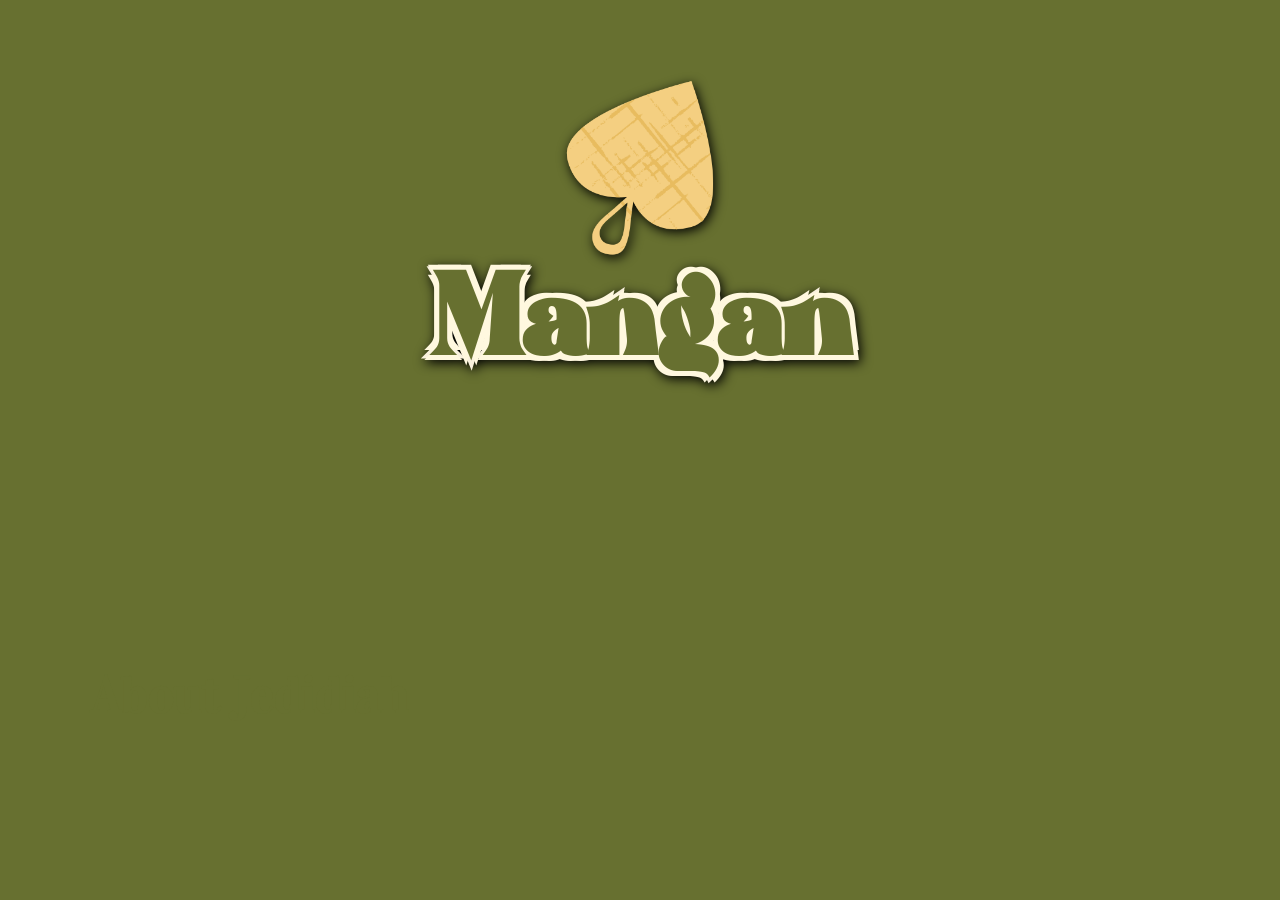
==== about.html @ 2985fe7a "Progress 3: Added 'about.html' and updated overall design" ====
<!doctype html>
<html lang="en">
  <head>
    <meta charset="UTF-8" />
    <meta name="viewport" content="width=device-width, initial-scale=1.0" />
    <link rel="styleSheet" href="about.css" />
    <title>About Me ᰔ</title>
  </head>

  <body>
    <header>
      <div class="aboutMeHeader">
        <a href="recipes.html">
          <img src="pictures/logoMangan.png" alt="Mangan Logo" />
        </a>
        <h1 class="titleLogo">Mangan</h1>
      </div>
    </header>

    <main>
      <h1>About Jedidiah</h1>
    </main>
  </body>
</html>
---- about.css ----
@font-face {
    font-family: 'stazin' ;
    src: url('fonts/Stazin-Medium.ttf') format('truetype');
}
.stazinfont{
font-family: 'stazin', sans-serif;
}

@font-face {
    font-family: 'larkenReg';
    src: url('fonts/Larken\ Regular.ttf') format('truetype');
}

.larkenRegFont{
    font-family: 'larkenReg', sans-serif;
}

@font-face {
    font-family: 'larkenMed';
    src: url(fonts/Larken\ Medium.ttf) format('truetype');
}

.larkenMedFont{
    font-family: 'larkenMed', sans-serif;
}

@font-face {
    font-family: 'larkenBold';
    src: url(fonts/Larken\ Bold.ttf) format('truetype');
}

.larkenBoldFont{
    font-family: 'larkenBold';
}
@font-face {
    font-family: 'larkenBlack';
    src: url(fonts/Larken\ Black.ttf) format('truetype');
}

.larkenBlackFont{
    font-family: 'larkenBlack';
}

@font-face {
    font-family: 'vidaloka';
    src: url(fonts/Vidaloka-Regular.ttf) format('truetype');
}

.vidalokaFont{
    font-family: 'vidaloka';
}

body{
    background-color: #677030;
    margin: 0;
}

header img{
    width: 150px;
    filter: drop-shadow(2px 3px 6px rgba(0, 0, 0.5));
    margin-top: 80px;
}

header {
    text-align: center;
    display: flex;
    align-items: center;
    justify-content: center;
    gap: 20px;
}

.titleLogo{
    color:#677030;
    font-family: 'stazin', sans-serif;
    font-size: 150px;
    -webkit-text-stroke: 7px #f9f1de;
    paint-order: stroke fill;
        text-shadow:
        5px 5px #fff8df,
        -5px -5px #fff8df,
        5px -5px #fff8df,
        -5px 5px #fff8df;
    filter: drop-shadow(2px 3px 6px rgba(0, 0, 0.5));
    width: 100%;
    height: 100%;
    margin-top: -55px;
}

main{
    padding: 90px;
}
main h1{
color: #677030;
font-family: 'vidaloka';
font-size: 50px;
font-weight: 200px;
}
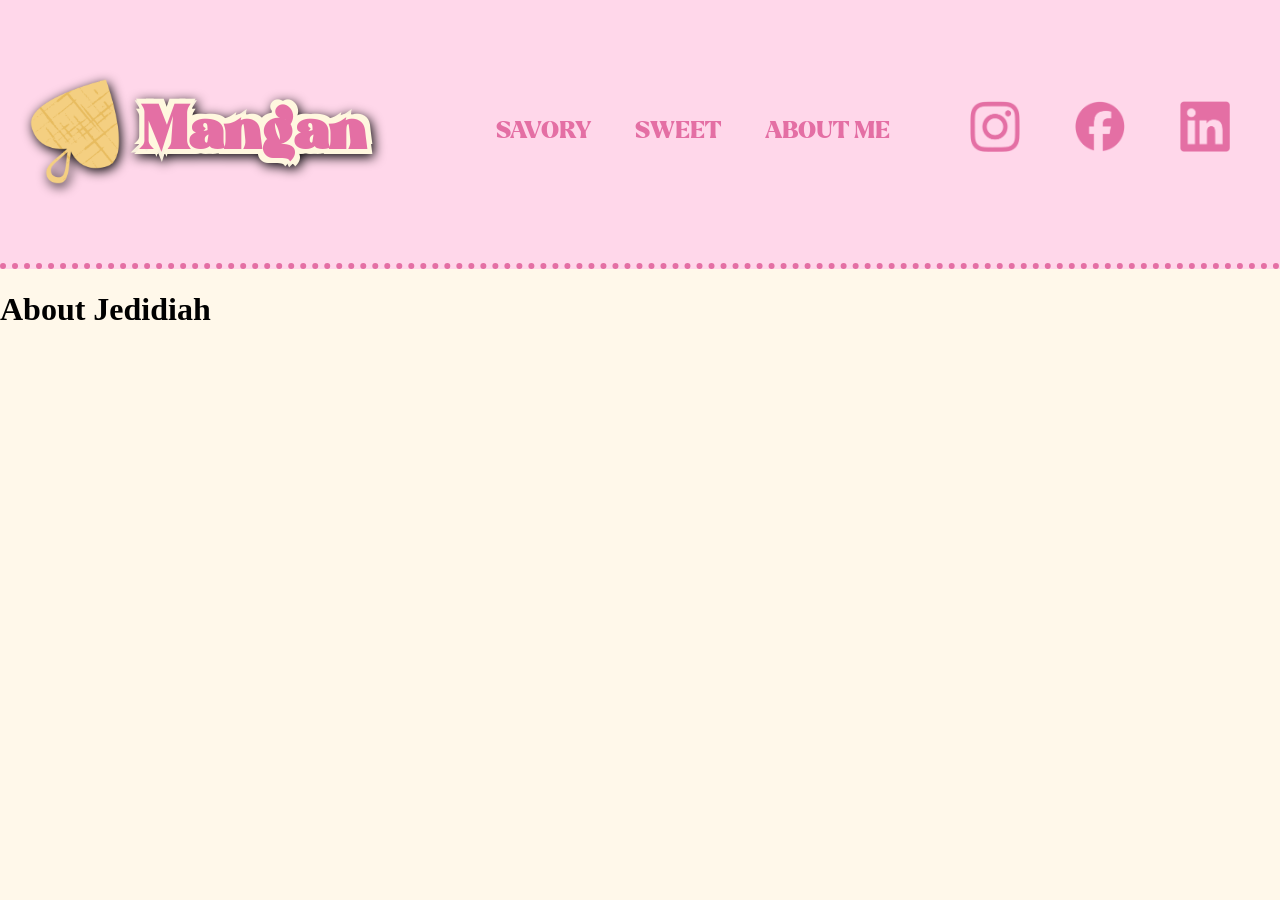
==== commit 2c601f28: "Progress 4: Finished designing the 'Savory' and 'Sweet' pages, and started the 'About Me' page" ====
--- a/about.html
+++ b/about.html
@@ -4,17 +4,35 @@
     <meta charset="UTF-8" />
     <meta name="viewport" content="width=device-width, initial-scale=1.0" />
     <link rel="styleSheet" href="about.css" />
-    <title>About Me ᰔ</title>
+    <title>Mangan | About Me ᰔ</title>
   </head>
 
   <body>
     <header>
-      <div class="aboutMeHeader">
-        <a href="recipes.html">
-          <img src="pictures/logoMangan.png" alt="Mangan Logo" />
-        </a>
+      <div class="brand">
+        <img src="pictures/logoMangan.png" alt="Mangan Logo" />
         <h1 class="titleLogo">Mangan</h1>
       </div>
+      <nav>
+        <div class="navigateBars">
+        <a class="savoryNav" href="savory.html">SAVORY</a>
+        <a class="contactNav" href="sweet.html">SWEET</a>
+        <a class="aboutNav" href="about.html">ABOUT ME</a>
+        </div>
+
+        <div class="socials">
+        <a class="igNav" href="https://www.instagram.com/jddiahh/"
+          ><img src="pictures/ig.png"
+        /></a>
+        <a class="fbNav" href="https://www.facebook.com/jddiahh/"
+          ><img src="pictures/fb.png"
+        /></a>
+        <a
+          class="linkedInNav"
+          href="https://www.linkedin.com/in/jedidiah-baltazar-2284b342a?utm_source=share_via&utm_content=profile&utm_medium=member_ios"
+          ><img src="pictures/linkedin.png"
+        /></a>
+        </div>
     </header>
 
     <main>
--- a/about.css
+++ b/about.css
@@ -50,29 +50,43 @@
     font-family: 'vidaloka';
 }
 
-body{
-    background-color: #677030;
+* {
+    box-sizing: border-box;
+}
+
+body{ 
+    background-color: #fff8ea;
+    background-size: cover;
+    min-height: 100vh;
     margin: 0;
 }
 
-header img{
-    width: 150px;
-    filter: drop-shadow(2px 3px 6px rgba(0, 0, 0.5));
-    margin-top: 80px;
+header{
+    background-color: #ffd7ea;
+    border-bottom: 6px dotted #e46fa4;
+    width: 100%;
+    display: flex;   
+    align-items: center;        
+    justify-content: space-between;
+    flex-wrap: wrap;
+    padding: 15px 30px;
+ 
 }
 
-header {
-    text-align: center;
+.brand img{
+    width: 90px;
+        filter: drop-shadow(2px 3px 6px rgba(0, 0, 0.5));
+}
+
+.brand{
     display: flex;
     align-items: center;
-    justify-content: center;
     gap: 20px;
 }
-
 .titleLogo{
-    color:#677030;
+    color: #e46fa4;
     font-family: 'stazin', sans-serif;
-    font-size: 150px;
+    font-size: clamp(30px, 8vw, 80px);
     -webkit-text-stroke: 7px #f9f1de;
     paint-order: stroke fill;
         text-shadow:
@@ -81,17 +95,49 @@
         5px -5px #fff8df,
         -5px 5px #fff8df;
     filter: drop-shadow(2px 3px 6px rgba(0, 0, 0.5));
-    width: 100%;
-    height: 100%;
-    margin-top: -55px;
+
 }
 
-main{
-    padding: 90px;
+nav{
+    display: flex;
+    align-items: center;
+    gap: clamp(20px, 5vh,40px);
+
 }
-main h1{
-color: #677030;
-font-family: 'vidaloka';
-font-size: 50px;
-font-weight: 200px;
-}+
+nav a{ 
+    border-radius: 20px;
+    color:#e46fa4;
+    font-family: 'larkenBlack';
+    font-size: clamp(20px, 4vh, 24px);
+    text-decoration: none;
+    white-space: nowrap;
+    padding: 20px;
+}
+
+.navigateBars {
+      padding: 0px;
+}
+
+.socials{
+    display: flex;
+    align-items: center;
+    gap: 15px;
+}
+nav img{
+    width: 50px;
+}
+
+@media (max-width: 900px) {
+    header {
+        flex-direction: column;
+        align-items: center;
+        text-align: center;
+    }
+
+    nav {
+        flex-wrap: wrap;
+        justify-content: center;
+    }
+}
+
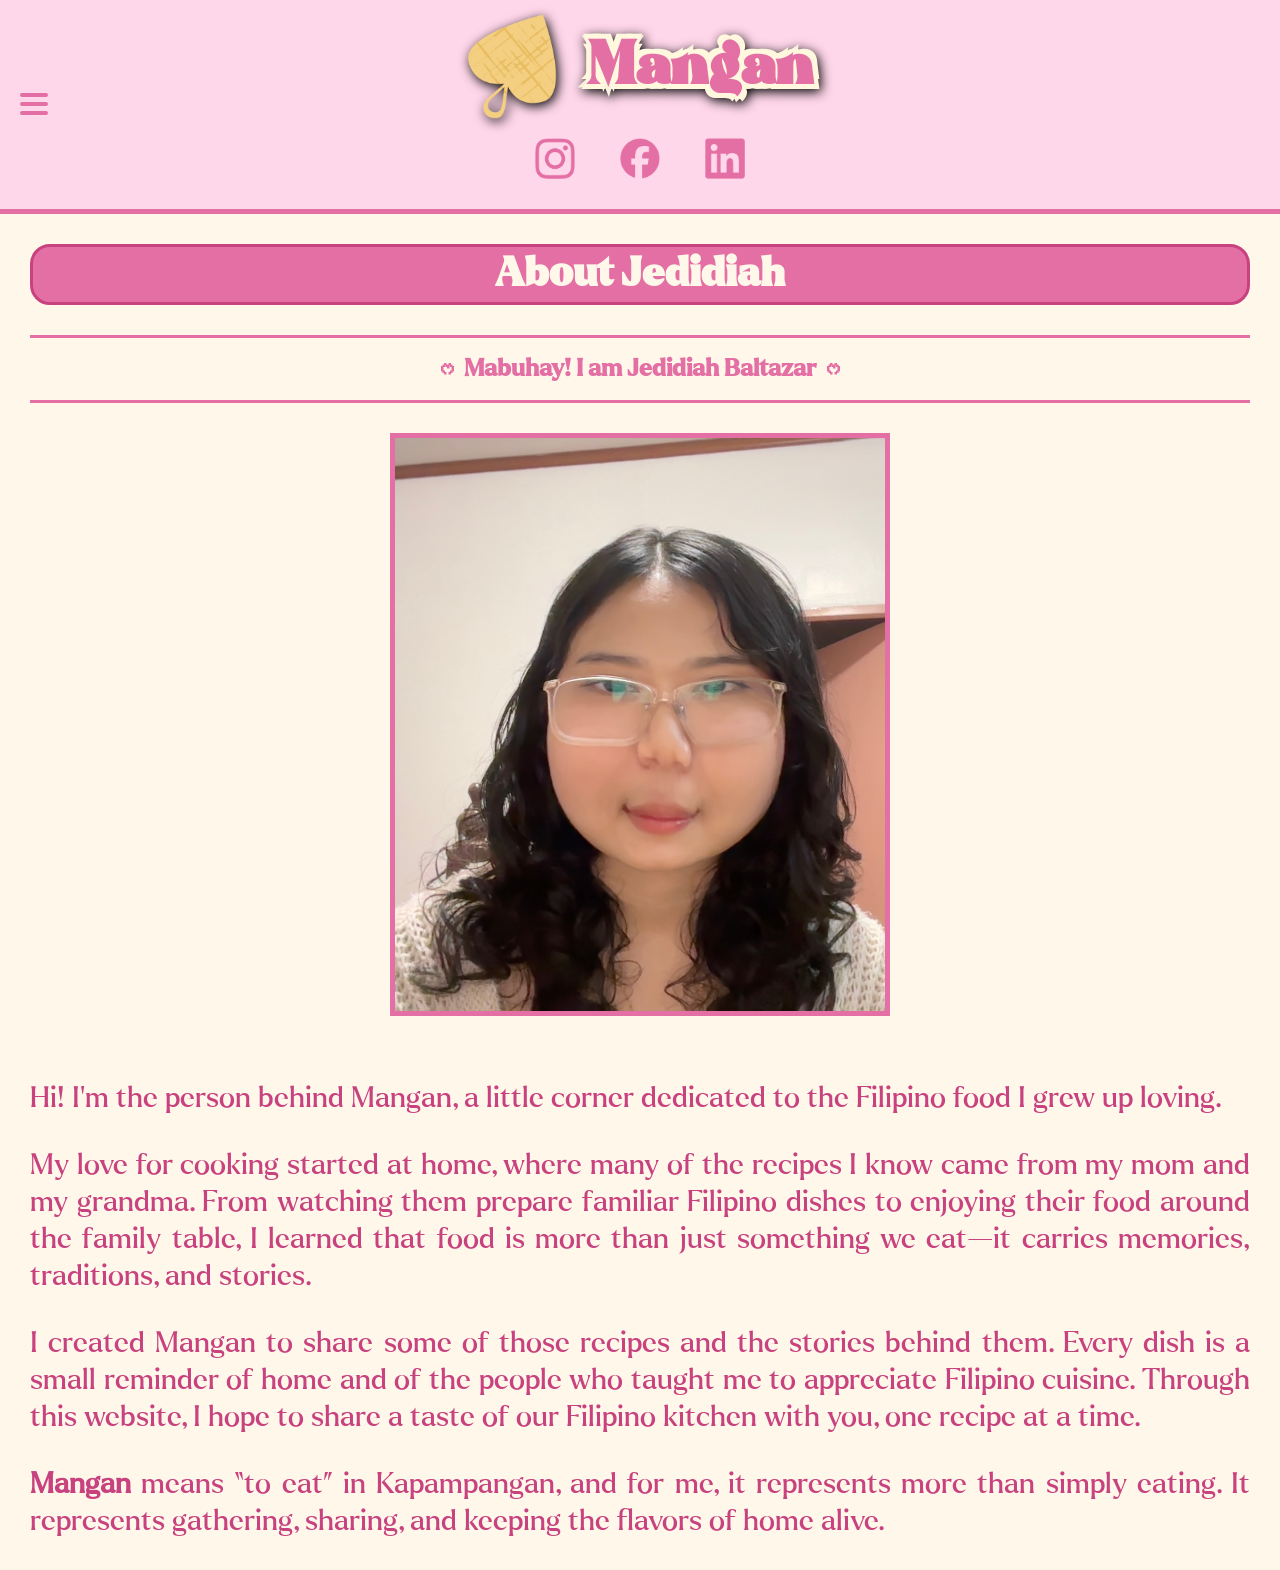
==== commit 6b4abe91: "Progress 5: Finished the 'About Me' page" ====
--- a/about.html
+++ b/about.html
@@ -14,29 +14,73 @@
         <h1 class="titleLogo">Mangan</h1>
       </div>
       <nav>
+        <input type="checkbox" id="navToggle" class="navToggleCheckbox" />
+        <label for="navToggle" class="menuBtn">
+          <span></span>
+          <span></span>
+          <span></span>
+        </label>
+
         <div class="navigateBars">
-        <a class="savoryNav" href="savory.html">SAVORY</a>
-        <a class="contactNav" href="sweet.html">SWEET</a>
-        <a class="aboutNav" href="about.html">ABOUT ME</a>
+          <a class="savoryNav" href="savory.html">SAVORY</a>
+          <a class="contactNav" href="sweet.html">SWEET</a>
+          <a class="aboutNav" href="about.html">ABOUT ME</a>
         </div>
 
         <div class="socials">
-        <a class="igNav" href="https://www.instagram.com/jddiahh/"
-          ><img src="pictures/ig.png"
-        /></a>
-        <a class="fbNav" href="https://www.facebook.com/jddiahh/"
-          ><img src="pictures/fb.png"
-        /></a>
-        <a
-          class="linkedInNav"
-          href="https://www.linkedin.com/in/jedidiah-baltazar-2284b342a?utm_source=share_via&utm_content=profile&utm_medium=member_ios"
-          ><img src="pictures/linkedin.png"
-        /></a>
+          <a class="igNav" href="https://www.instagram.com/jddiahh/"
+            ><img src="pictures/ig.png"
+          /></a>
+          <a class="fbNav" href="https://www.facebook.com/jddiahh/"
+            ><img src="pictures/fb.png"
+          /></a>
+          <a
+            class="linkedInNav"
+            href="https://www.linkedin.com/in/jedidiah-baltazar-2284b342a?utm_source=share_via&utm_content=profile&utm_medium=member_ios"
+            ><img src="pictures/linkedin.png"
+          /></a>
         </div>
+      </nav>
     </header>
 
     <main>
       <h1>About Jedidiah</h1>
+      <h2>ᰔ Mabuhay! I am Jedidiah Baltazar ᰔ</h2>
+
+      <section class="wholeDescSection">
+        <div class="aboutMePicSection">
+          <img
+            class="aboutMePic"
+            src="pictures/aboutPhoto.jpeg"
+            alt="Photo of Jedidiah"
+          />
+        </div>
+        <div class="aboutMeDesc">
+          <p>
+            Hi! I’m the person behind Mangan, a little corner dedicated to the
+            Filipino food I grew up loving.
+          </p>
+          <p>
+            My love for cooking started at home, where many of the recipes I
+            know came from my mom and my grandma. From watching them prepare
+            familiar Filipino dishes to enjoying their food around the family
+            table, I learned that food is more than just something we eat—it
+            carries memories, traditions, and stories.
+          </p>
+          <p>
+            I created Mangan to share some of those recipes and the stories
+            behind them. Every dish is a small reminder of home and of the
+            people who taught me to appreciate Filipino cuisine. Through this
+            website, I hope to share a taste of our Filipino kitchen with you,
+            one recipe at a time.
+          </p>
+          <p>
+            <strong>Mangan</strong> means “to eat” in Kapampangan, and for me,
+            it represents more than simply eating. It represents gathering,
+            sharing, and keeping the flavors of home alive.
+          </p>
+        </div>
+      </section>
     </main>
   </body>
 </html>
--- a/about.css
+++ b/about.css
@@ -63,7 +63,7 @@
 
 header{
     background-color: #ffd7ea;
-    border-bottom: 6px dotted #e46fa4;
+    border-bottom: 5px solid #e46fa4;
     width: 100%;
     display: flex;   
     align-items: center;        
@@ -81,7 +81,7 @@
 .brand{
     display: flex;
     align-items: center;
-    gap: 20px;
+    gap: 30px;
 }
 .titleLogo{
     color: #e46fa4;
@@ -125,19 +125,172 @@
     gap: 15px;
 }
 nav img{
-    width: 50px;
-}
-
-@media (max-width: 900px) {
+    width: clamp(40px, 1vh, 60px);
+}
+
+.navToggleCheckbox{
+    display: none;
+}
+
+.menuBtn{
+    display: none;
+    flex-direction: column;
+    justify-content: center;
+    gap: 5px;
+    cursor: pointer;
+}
+
+.menuBtn span{
+    background-color: #e46fa4;
+    border-radius:5px;
+    width: 28px;
+    height: 4px;
+
+}
+
+
+main h1{
+    text-align: center;
+    color: #fff8ea;
+    font-family: 'larkenBlack';
+    font-size: clamp(20px, 10vh, 40px);
+    background-color: #e46fa4;
+    border: 3px solid #c8427f;
+    margin: 20px;
+    border-radius: 20px;
+
+}
+
+main h2{
+    text-align: center;
+    color: #e46fa4;
+    font-family: 'larkenBold';
+    border-top: 3px solid #e46fa4;
+    border-bottom: 3px solid #e46fa4 ;
+    margin: 0 30px;
+    padding: 15px;
+}
+
+.wholeDescSection{
+    display: flex;
+    align-items: flex-start;
+    gap:40px;
+}
+main img{
+    width: 500px;
+    max-width: 100%;
+    height: auto;
+    margin: 30px;
+    border: 5px solid #e46fa4;
+}
+
+.aboutMePicSection{
+    flex: 0 0 500px;
+    display: flex;
+    justify-content: flex-start;
+}
+
+.aboutmeDesc{
+    flex:1
+}
+.wholeDescSection p{
+    display: block;
+    color:#c8427f;
+    font-family: 'larkenReg';
+    font-size: clamp(20px, 10vh, 29px);
+    margin: 30px;
+}
+
+
+@media (max-width: 1310px) {
     header {
+        position: relative;
         flex-direction: column;
-        align-items: center;
+        justify-content: center;
+    }
+
+    .menuBtn{
+        display: flex;
+        position: absolute;
+        left: 20px;
+        top: 50%;
+        transform: translateY(-50%);
+    }
+
+    .brand{
+        margin: -65px 0;
+    }
+    .titleLogo{
         text-align: center;
-    }
-
+        font-size: 80px;
+    }
     nav {
         flex-wrap: wrap;
         justify-content: center;
     }
-}
-
+
+    .navigateBars{
+        display: none;
+        position: absolute;
+        top: 100%;
+        left: 0;
+        width: 100%;
+        flex-direction: column;
+        background-color: #ffd7ea;
+        padding: 20px;
+        gap: 15px;
+        z-index: 10;
+    }
+
+    .navToggleCheckbox:checked ~ .navigateBars {
+        display: flex;
+    }
+
+    .socials{
+        display: flex;
+        gap:5px;
+        margin-bottom: -15px;
+
+    }
+
+    main h1{
+    text-align: center;
+    font-size: clamp(20px, 10vh, 40px);
+    background-color: #e46fa4;
+    border: 3px solid #c8427f;
+    margin: 30px;
+    border-radius: 20px;
+}
+
+main h2{
+    text-align: center;
+    border-top: 3px solid #e46fa4;
+    border-bottom: 3px solid #e46fa4 ;
+}
+
+
+.wholeDescSection{
+    display: block;
+    text-align: center;
+    gap:40px;
+}
+
+.wholeDescSection p{
+    color:#c8427f;
+    font-family: 'larkenReg';
+    font-size: clamp(20px, 10vh, 29px);
+    margin: 30px;
+    text-align: justify;
+  
+}
+main img{
+    width: 500px;
+
+}
+
+.aboutMePicSection{
+    display: block;
+    margin: 0 auto;
+}
+}
+
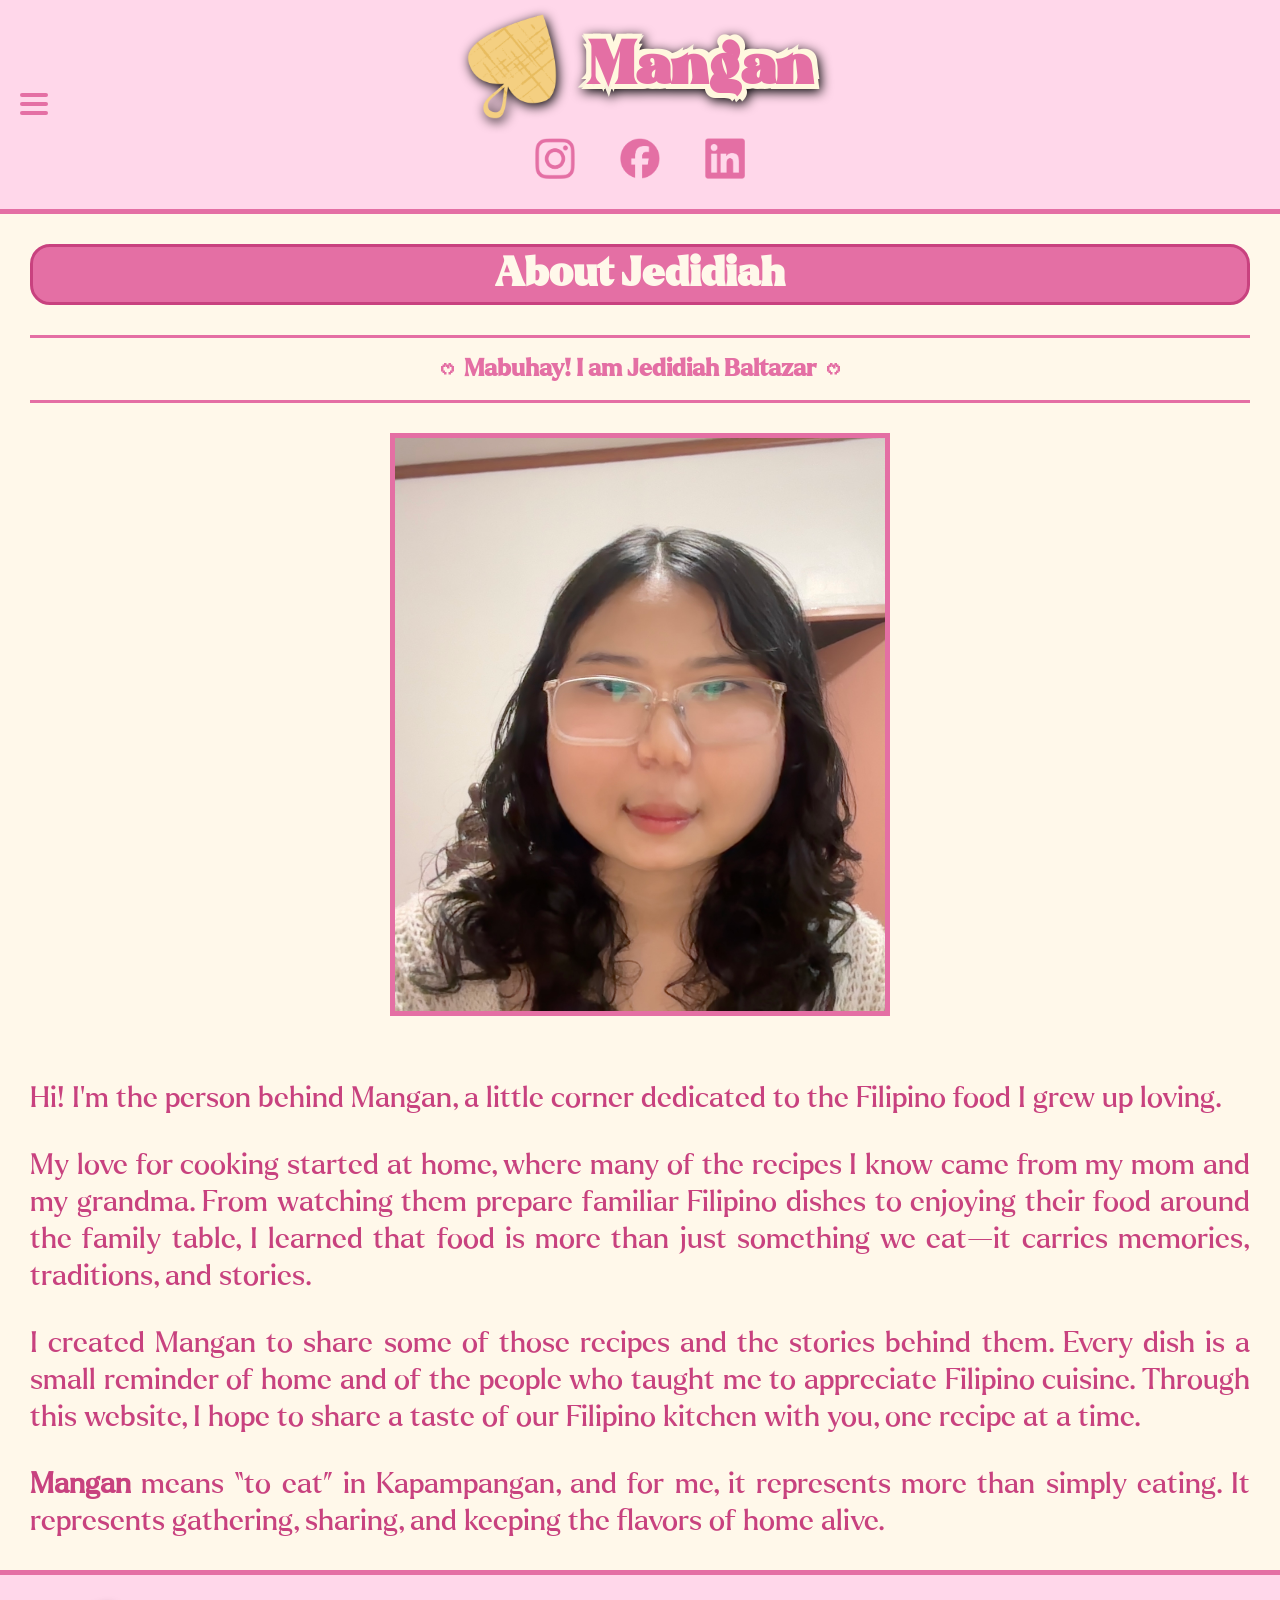
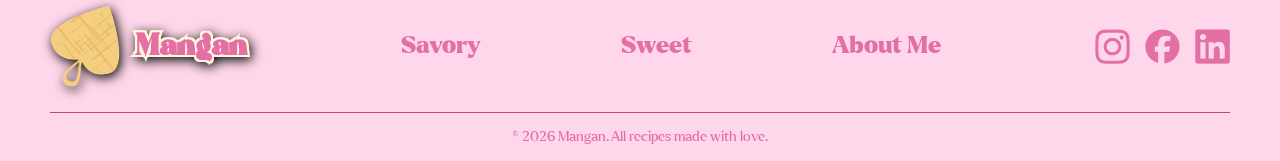
==== commit d4870b93: "Progress 6: Added a footer and did some finishing touches" ====
--- a/about.html
+++ b/about.html
@@ -22,7 +22,7 @@
         </label>
 
         <div class="navigateBars">
-          <a class="savoryNav" href="savory.html">SAVORY</a>
+          <a class="savoryNav" href="index.html">SAVORY</a>
           <a class="contactNav" href="sweet.html">SWEET</a>
           <a class="aboutNav" href="about.html">ABOUT ME</a>
         </div>
@@ -82,5 +82,36 @@
         </div>
       </section>
     </main>
+
+    <footer>
+      <div class="footerContent">
+        <div class="footerBrand">
+          <img src="pictures/logoMangan.png" alt="Mangan Logo" />
+          <h1 class="footerLogo">Mangan</h1>
+        </div>
+
+        <nav class="footerNav">
+          <a href="index.html">Savory</a>
+          <a href="sweet.html">Sweet</a>
+          <a href="about.html">About Me</a>
+        </nav>
+
+        <div class="footerSocials">
+          <a class="igNav" href="https://www.instagram.com/jddiahh/"
+            ><img src="pictures/ig.png"
+          /></a>
+          <a class="fbNav" href="https://www.facebook.com/jddiahh/"
+            ><img src="pictures/fb.png"
+          /></a>
+          <a
+            class="linkedInNav"
+            href="https://www.linkedin.com/in/jedidiah-baltazar-2284b342a?utm_source=share_via&utm_content=profile&utm_medium=member_ios"
+            ><img src="pictures/linkedin.png"
+          /></a>
+        </div>
+      </div>
+
+      <p class="footerCopyright">© 2026 Mangan. All recipes made with love.</p>
+    </footer>
   </body>
 </html>
--- a/about.css
+++ b/about.css
@@ -201,6 +201,97 @@
     margin: 30px;
 }
 
+footer{
+    background-color: #ffd7ea;
+    padding: 30px 50px 15px;
+    color: #e46fa4;
+    border-top: 5px solid #e46fa4;
+}
+
+.footerContent{
+    display: flex;
+    align-items: center;
+    justify-content: space-between;
+    gap: 30px;
+    max-width: 1400px;
+    margin: 0 auto;
+}
+.footerBrand{
+    display: flex;
+    align-items: center;
+    gap: 15px;
+}
+
+.footerBrand img{
+    filter: drop-shadow(2px 3px 6px rgba(0, 0, 0.5));
+}
+footer img{
+    width: 70px;
+    height: auto;
+}
+
+.footerLogo{
+    color: #e46fa4;
+    font-family: 'stazin', sans-serif;
+    font-size: clamp(30px, 10vw, 40px);
+    -webkit-text-stroke: 4px #f9f1de;
+    paint-order: stroke fill;
+        text-shadow:
+        2px 2px #fff8df,
+        -2px -2px #fff8df,
+        2px -2px #fff8df,
+        -2px 2px #fff8df;
+    filter: drop-shadow(2px 3px 6px rgba(0, 0, 0.5));
+    margin:0;
+}
+
+.footerNav{
+    display: flex;
+    align-items: center;
+    justify-content: center;
+    gap:100px;
+    color: #f9f1de;
+    font-family: 'larkenBold';
+    font-size: 18px;
+    text-decoration: none;
+    transition: color 0.3 ease, transform 0.2 ease;
+
+}
+
+.footerNav a:hover {
+    color: #fdb832;
+    transform:translateY(-2px)
+}
+
+.footerSocials{
+    display: flex;
+    align-items: center;
+    gap: 15px;
+}
+
+.footerSocials a{
+    display: flex;
+    transition: transform 0.2s ease;
+}
+
+.footerSocials img {
+    width: 35px;
+    height: 35px;
+    object-fit: contain;
+}
+
+.footerSocials a:hover {
+    transform: translateY(-3px);
+}
+
+.footerCopyright{
+    text-align: center;
+    font-family: 'larkenReg';
+    font-size: 14px;
+    margin: 25px 0 0;
+    padding-top: 15px;
+    border-top: 1px solid #c8427f;
+}
 
 @media (max-width: 1310px) {
     header {
